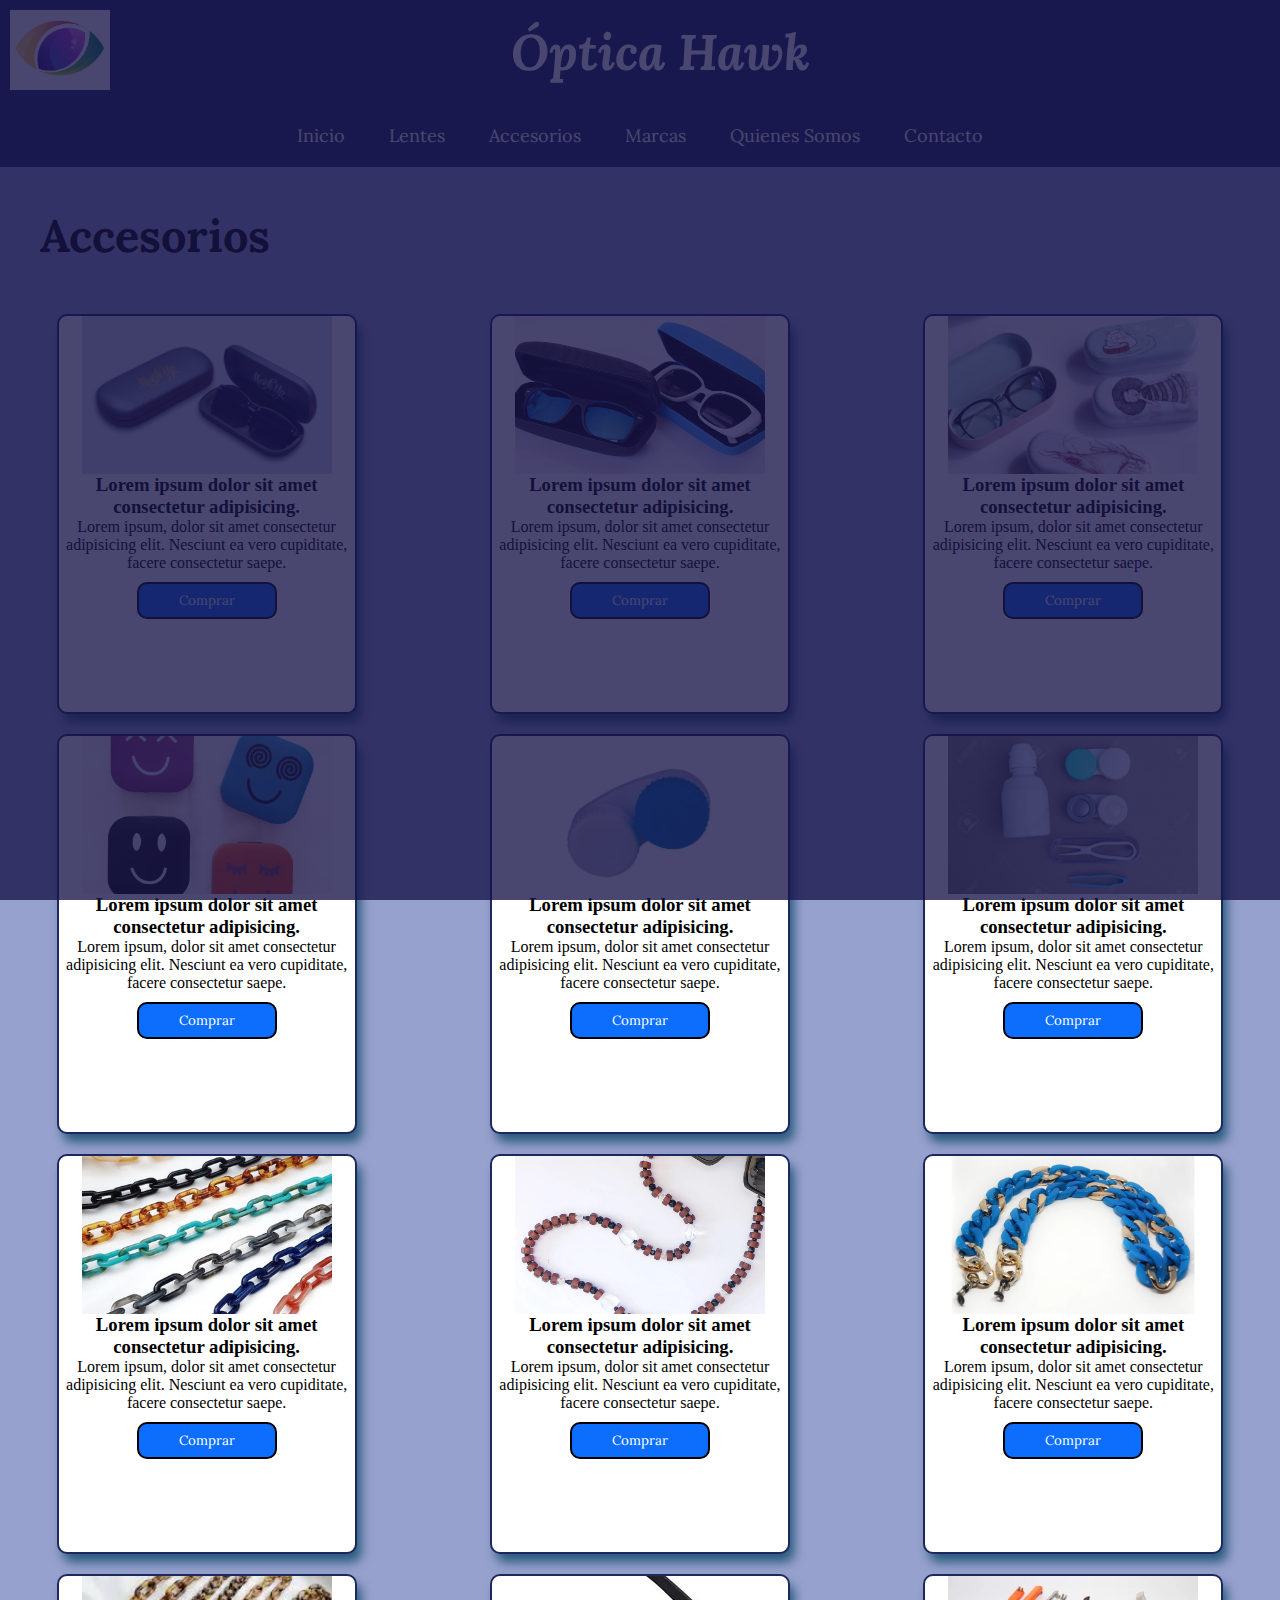
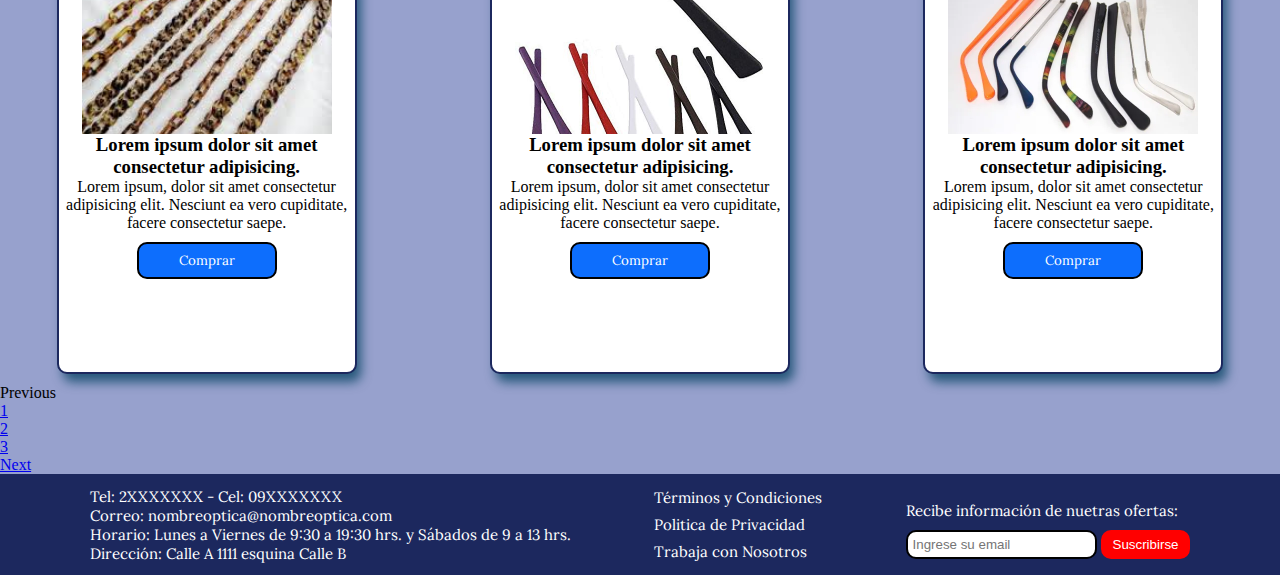
==== pages/accesorios.html @ afb6e053 "actualizo entrega final completando los archivos creados" ====
<!DOCTYPE html>
<html lang="en">
<head>
    <meta charset="UTF-8">
    <meta http-equiv="X-UA-Compatible" content="IE=edge">
    <meta name="viewport" content="width=device-width, initial-scale=1.0">
    <meta name="description" content="Los mejores accesorios para tus lentes los encontras en Óptica Hawk">
    <meta name="keywords" content="OPTICA, LENTES, LENTES DE CONTACTO, LENTES DE SOL, ACCESORIOS PARA LENTES, ESTUCHES, CORREAS, PATILLAS">
    <title>Accesorios - Optica Hawk</title>
    <link rel="shortcut icon" href="../assets/img/optica-logo.jpg">
    <link rel="stylesheet" href="https://cdnjs.cloudflare.com/ajax/libs/font-awesome/6.2.1/css/all.min.css" integrity="sha512-MV7K8+y+gLIBoVD59lQIYicR65iaqukzvf/nwasF0nqhPay5w/9lJmVM2hMDcnK1OnMGCdVK+iQrJ7lzPJQd1w==" crossorigin="anonymous" referrerpolicy="no-referrer" />
    <link rel="preconnect" href="https://fonts.googleapis.com">
    <link rel="preconnect" href="https://fonts.gstatic.com" crossorigin>
    <link href="https://fonts.googleapis.com/css2?family=Lora:ital,wght@0,400;0,500;0,600;0,700;1,400;1,500;1,600;1,700&display=swap" rel="stylesheet">
    <link href="https://cdn.jsdelivr.net/npm/bootstrap@5.3.0-alpha1/dist/css/bootstrap.min.css" rel="stylesheet" integrity="sha384-GLhlTQ8iRABdZLl6O3oVMWSktQOp6b7In1Zl3/Jr59b6EGGoI1aFkw7cmDA6j6gD" crossorigin="anonymous">
    <link rel="stylesheet" href="../assets/css/style.css">
</head>
<body class="accesorios">
    <div class="loading">
        <i class="fa-solid fa-spinner"></i>
    </div>
    <header class="nav">
        <div class="nav1">
            <a href="../index.html" class="nav-logo"><img src="../assets/img/optica-logo.jpg" alt="Logo Óptica Hawk"></a>
            <a href="../index.html"><h1 class="nav-title">Óptica Hawk</h1></a>
            <div class="nav-icons">
                <a href="" class="nav-user"><i class="fa-solid fa-user user"></i></a>
                <a href="" class="nav-cart"><i class="fa-solid fa-cart-shopping cart"></i></a>
            </div>    
        </div>
        <input type="checkbox" id="menu-check">
        <label for="menu-check" id="menu">
            <span id="menu-abrir"><i class="fa-sharp fa-solid fa-bars"></i></span>
            <span id="menu-cerrar"><i class="fa-sharp fa-solid fa-x"></i></span>
        </label>
        <nav class="navegador">
            <ul class="navegador-list">
                <li><a href="../index.html">Inicio</a></li>
                <li><a href="./lentes.html">Lentes</a>
                    <ul>
                        <li><a href="./lentes.html">Lentes de Receta</a></li>
                        <li><a href="./lentes.html">Lentes de Sol</a></li>
                        <li><a href="./lentes.html">Lentes de Contacto</a></li>
                    </ul>
                </li>
                <li><a href="./accesorios.html">Accesorios</a></li>
                <li><a href="./marcas.html">Marcas</a></li>
                <li><a href="./quienes-somos.html">Quienes Somos</a></li>
                <li><a href="./contacto.html">Contacto</a></li>
            </ul>   
        </nav>
    </header>
    <main data-aos="flip-left">   
        <h2 class="page-title">Accesorios</h2>
        <div class="grilla">
            <div class="tarjeta-lentes">
                <img class="tarjeta-lentes-img" src="../assets/img/accesorio1.jpg" alt="Lentes Receta">
                <h3 class="tarjeta-lentes-title">Lorem ipsum dolor sit amet consectetur adipisicing.</h3>
                <p class="tarjeta-lentes-desc">Lorem ipsum, dolor sit amet consectetur adipisicing elit. Nesciunt ea vero cupiditate, facere consectetur saepe.</p>
                <button type="button" class="tarjeta-lentes-btn">Comprar</button>
            </div>
            <div class="tarjeta-lentes">
                <img class="tarjeta-lentes-img" src="../assets/img/accesorio2.jpg" alt="Lentes Receta">
                <h3 class="tarjeta-lentes-title">Lorem ipsum dolor sit amet consectetur adipisicing.</h3>
                <p class="tarjeta-lentes-desc">Lorem ipsum, dolor sit amet consectetur adipisicing elit. Nesciunt ea vero cupiditate, facere consectetur saepe.</p>
                <button type="button" class="tarjeta-lentes-btn">Comprar</button>
            </div>
            <div class="tarjeta-lentes">
                <img class="tarjeta-lentes-img" src="../assets/img/accesorio3.png" alt="Lentes Receta">
                <h3 class="tarjeta-lentes-title">Lorem ipsum dolor sit amet consectetur adipisicing.</h3>
                <p class="tarjeta-lentes-desc">Lorem ipsum, dolor sit amet consectetur adipisicing elit. Nesciunt ea vero cupiditate, facere consectetur saepe.</p>
                <button type="button" class="tarjeta-lentes-btn">Comprar</button>
            </div>
            <div class="tarjeta-lentes">
                <img class="tarjeta-lentes-img" src="../assets/img/accesorio4.jpg" alt="Lentes Receta">
                <h3 class="tarjeta-lentes-title">Lorem ipsum dolor sit amet consectetur adipisicing.</h3>
                <p class="tarjeta-lentes-desc">Lorem ipsum, dolor sit amet consectetur adipisicing elit. Nesciunt ea vero cupiditate, facere consectetur saepe.</p>
                <button type="button" class="tarjeta-lentes-btn">Comprar</button>
            </div>
            <div class="tarjeta-lentes">
                <img class="tarjeta-lentes-img" src="../assets/img/accesorio5.jpg" alt="Lentes Receta">
                <h3 class="tarjeta-lentes-title">Lorem ipsum dolor sit amet consectetur adipisicing.</h3>
                <p class="tarjeta-lentes-desc">Lorem ipsum, dolor sit amet consectetur adipisicing elit. Nesciunt ea vero cupiditate, facere consectetur saepe.</p>
                <button type="button" class="tarjeta-lentes-btn">Comprar</button>
            </div>
            <div class="tarjeta-lentes">
                <img class="tarjeta-lentes-img" src="../assets/img/accesorio6.jpg" alt="Lentes Receta">
                <h3 class="tarjeta-lentes-title">Lorem ipsum dolor sit amet consectetur adipisicing.</h3>
                <p class="tarjeta-lentes-desc">Lorem ipsum, dolor sit amet consectetur adipisicing elit. Nesciunt ea vero cupiditate, facere consectetur saepe.</p>
                <button type="button" class="tarjeta-lentes-btn">Comprar</button>
            </div>
            <div class="tarjeta-lentes">
                <img class="tarjeta-lentes-img" src="../assets/img/accesorio7.jpg" alt="Lentes Receta">
                <h3 class="tarjeta-lentes-title">Lorem ipsum dolor sit amet consectetur adipisicing.</h3>
                <p class="tarjeta-lentes-desc">Lorem ipsum, dolor sit amet consectetur adipisicing elit. Nesciunt ea vero cupiditate, facere consectetur saepe.</p>
                <button type="button" class="tarjeta-lentes-btn">Comprar</button>
            </div>
            <div class="tarjeta-lentes">
                <img class="tarjeta-lentes-img" src="../assets/img/accesorio8.jpg" alt="Lentes Receta">
                <h3 class="tarjeta-lentes-title">Lorem ipsum dolor sit amet consectetur adipisicing.</h3>
                <p class="tarjeta-lentes-desc">Lorem ipsum, dolor sit amet consectetur adipisicing elit. Nesciunt ea vero cupiditate, facere consectetur saepe.</p>
                <button type="button" class="tarjeta-lentes-btn">Comprar</button>
            </div>
            <div class="tarjeta-lentes">
                <img class="tarjeta-lentes-img" src="../assets/img/accesorio9.jpg" alt="Lentes Receta">
                <h3 class="tarjeta-lentes-title">Lorem ipsum dolor sit amet consectetur adipisicing.</h3>
                <p class="tarjeta-lentes-desc">Lorem ipsum, dolor sit amet consectetur adipisicing elit. Nesciunt ea vero cupiditate, facere consectetur saepe.</p>
                <button type="button" class="tarjeta-lentes-btn">Comprar</button>
            </div>
            <div class="tarjeta-lentes">
                <img class="tarjeta-lentes-img" src="../assets/img/accesorio10.jpg" alt="Lentes Receta">
                <h3 class="tarjeta-lentes-title">Lorem ipsum dolor sit amet consectetur adipisicing.</h3>
                <p class="tarjeta-lentes-desc">Lorem ipsum, dolor sit amet consectetur adipisicing elit. Nesciunt ea vero cupiditate, facere consectetur saepe.</p>
                <button type="button" class="tarjeta-lentes-btn">Comprar</button>
            </div>
            <div class="tarjeta-lentes">
                <img class="tarjeta-lentes-img" src="../assets/img/accesorio11.jpg" alt="Lentes Receta">
                <h3 class="tarjeta-lentes-title">Lorem ipsum dolor sit amet consectetur adipisicing.</h3>
                <p class="tarjeta-lentes-desc">Lorem ipsum, dolor sit amet consectetur adipisicing elit. Nesciunt ea vero cupiditate, facere consectetur saepe.</p>
                <button type="button" class="tarjeta-lentes-btn">Comprar</button>
            </div>
            <div class="tarjeta-lentes">
                <img class="tarjeta-lentes-img" src="../assets/img/accesorio12.jpg" alt="Lentes Receta">
                <h3 class="tarjeta-lentes-title">Lorem ipsum dolor sit amet consectetur adipisicing.</h3>
                <p class="tarjeta-lentes-desc">Lorem ipsum, dolor sit amet consectetur adipisicing elit. Nesciunt ea vero cupiditate, facere consectetur saepe.</p>
                <button type="button" class="tarjeta-lentes-btn">Comprar</button>
            </div>
        </div>
        <nav aria-label="...">
            <ul class="pagination justify-content-center mt-2 mb-4">
              <li class="page-item disabled">
                <a class="page-link">Previous</a>
              </li>
              <li class="page-item"><a class="page-link" href="#">1</a></li>
              <li class="page-item active" aria-current="page">
                <a class="page-link" href="#">2</a>
              </li>
              <li class="page-item"><a class="page-link" href="#">3</a></li>
              <li class="page-item">
                <a class="page-link" href="#">Next</a>
              </li>
            </ul>
          </nav>
    </main>
    <footer class="foot">
        <div class="info">
            <p class="info-tel">Tel: 2XXXXXXX - Cel: 09XXXXXXX</p>
            <p class="info-email">Correo: nombreoptica@nombreoptica.com</p>
            <p class="info-horario">Horario: Lunes a Viernes de 9:30 a 19:30 hrs. y Sábados de 9 a 13 hrs.</p>
            <p class="info dir">Dirección: Calle A 1111 esquina Calle B</p>
        </div>    
        <div class="legal">
            <p><a href="">Términos y Condiciones</a></p>
            <p><a href="">Politica de Privacidad</a></p>
            <p><a href="">Trabaja con Nosotros</a></p>
        </div>
        <div class="sub">
            <p class="sub-subtitle">Recibe información de nuetras ofertas:</p>
            <input type="email" name="correo" class="sub-input" placeholder="Ingrese su email">
            <button class="sub-btn">Suscribirse</button>    
        </div>
    </footer>
    <script src="../assets/js/main.js"></script>
    <script src="https://cdn.jsdelivr.net/npm/bootstrap@5.3.0-alpha1/dist/js/bootstrap.bundle.min.js" integrity="sha384-w76AqPfDkMBDXo30jS1Sgez6pr3x5MlQ1ZAGC+nuZB+EYdgRZgiwxhTBTkF7CXvN" crossorigin="anonymous"></script>
</body>
</html>
---- assets/css/style.css ----
* {
  margin: 0;
  padding: 0;
  box-sizing: border-box;
}

.grilla .tarjeta-lentes, .tarjeta-container .tarjeta {
  width: 300px;
  height: 400px;
  background-color: #fff;
  border-radius: 10px;
  overflow: hidden;
  box-shadow: 5px 9px 11px -1px rgba(7, 67, 99, 0.78);
  -webkit-box-shadow: 5px 9px 11px -1px rgba(7, 67, 99, 0.78);
  -moz-box-shadow: 5px 9px 11px -1px rgba(7, 67, 99, 0.78);
  display: flex;
  flex-direction: column;
  align-items: center;
  text-align: center;
  transition: 1.5s;
}

.loading {
  width: 100vw;
  height: 100vh;
  position: fixed;
  background-color: rgba(24, 20, 73, 0.7882352941);
  z-index: 30000;
  display: flex;
  justify-content: center;
  align-items: center;
}
.loading i {
  color: #fff;
  font-size: 64px;
  animation-name: rotar;
  animation-duration: 1s;
  animation-iteration-count: infinite;
}

@keyframes rotar {
  0% {
    transform: rotateZ(0deg);
  }
  100% {
    transform: rotateZ(360deg);
  }
}
.nav {
  display: flex;
  flex-direction: column;
}
.nav a {
  text-decoration: none;
  color: #fff;
}
.nav .nav1 {
  width: 100%;
  display: flex;
  flex-direction: row;
  flex-wrap: wrap;
  justify-content: space-between;
  align-items: center;
  background-color: #1c285e;
}
.nav .nav1 .nav-logo {
  padding: 10px 10px;
  border-radius: 10px;
  overflow: hidden;
}
.nav .nav1 .nav-logo img {
  width: 100px;
  height: 80px;
  object-fit: cover;
}
.nav .nav1 .nav-title {
  font-size: 50px;
  font-family: "Lora", serif;
  font-style: italic;
}
.nav .nav1 .nav-icons {
  margin: 20px;
  font-size: 30px;
}
.nav .nav1 .nav-icons .nav-user, .nav .nav1 .nav-icons .nav-cart {
  margin: 10px;
}
.nav .navegador {
  background-color: #1c285e;
  font-family: "Lora", serif;
  font-style: bold;
  display: flex;
  flex-direction: row;
  justify-content: center;
}
.nav .navegador > ul > li {
  display: inline-block;
}
.nav .navegador > ul > li > ul {
  display: none;
  background-color: #1c285e;
  list-style: none;
}
.nav .navegador > ul > li a {
  display: block;
  padding: 20px 20px;
  text-decoration: none;
  color: #fff;
  font-size: 18px;
}
.nav .navegador > ul > li:hover ul {
  display: block;
  position: absolute;
}
.nav #menu, .nav #menu-check {
  display: none;
}
@media (max-width: 992px) {
  .nav .nav-logo img {
    width: 80px;
    height: 64px;
  }
  .nav .nav-title {
    font-size: 40px;
  }
  .nav .nav-icons {
    font-size: 25px;
  }
  .nav .navegador ul li a {
    font-size: 16px;
  }
}
@media (max-width: 768px) {
  .nav #menu-check:not(:checked) ~ .navegador {
    display: none;
  }
  .nav #menu-check:checked ~ .navegador {
    display: block;
  }
  .nav #menu {
    display: block;
    color: #fff;
    background-color: #1c285e;
    font-size: 25px;
    font-weight: bold;
    padding: 10px;
    z-index: 300;
  }
  .nav #menu-cerrar {
    display: none;
  }
  .nav #menu-check:checked ~ label #menu-abrir {
    display: none;
  }
  .nav #menu-check:checked ~ label #menu-cerrar {
    display: block;
  }
  .nav .navegador {
    top: 136px;
    left: 0;
    height: 100%;
    opacity: 0.85;
    font-size: 25px;
  }
  .nav .navegador ul {
    display: block;
    text-align: left;
  }
  .nav .navegador ul li {
    display: block;
    text-align: left;
  }
}
@media (max-width: 576px) {
  .nav .nav-logo img {
    width: 64px;
    height: 51px;
  }
  .nav .nav-title {
    font-size: 30px;
  }
  .nav .nav-icons {
    font-size: 20px;
  }
  .nav .navegador {
    top: 123px;
  }
  .nav .navegador ul li a {
    font-size: 16px;
  }
}
@media (max-width: 450px) {
  .nav .nav1 {
    justify-content: center;
  }
  .nav .nav1 .nav-icons {
    font-size: 25px;
    display: flex;
    flex-direction: row;
    justify-content: space-evenly;
    width: 100%;
  }
  .nav .navegador {
    top: 212px;
  }
}

.index {
  background-color: rgba(10, 34, 138, 0.425);
}
.index .carousel-item {
  z-index: -1000000;
}
.index .glasses {
  width: 100%;
  height: 150px;
  background-image: url(../img/fondo-lentes-receta.jpg);
  display: flex;
  flex-direction: row;
  justify-content: center;
  align-items: center;
  margin-top: 100px;
}
.index .sunglasses {
  width: 100%;
  height: 150px;
  background-image: url(../img/fondo-lentes-sol.jpg);
  display: flex;
  flex-direction: row;
  justify-content: center;
  align-items: center;
  margin-top: 100px;
  background-repeat: no-repeat;
  background-size: cover;
}
.index .contact-lenses {
  width: 100%;
  height: 150px;
  background-image: url(../img/fondo-lentes-contacto.jpg);
  background-repeat: no-repeat;
  background-size: cover;
  display: flex;
  flex-direction: row;
  justify-content: center;
  align-items: center;
  margin-top: 100px;
}
.index .glasses-title, .index .sunglasses-title, .index .contact-lenses-title {
  font-size: 40px;
  font-family: "Lora", serif;
  font-style: italic;
  font-weight: bold;
}
.index .glasses-title, .index .sunglasses-title, .index .contact-lenses-title {
  color: #39b9ef;
}
@media (min-width: 500px) {
  .index .sunglasses {
    background-position-y: -140px;
  }
  .index .contact-lenses {
    background-position-y: -50px;
  }
}
@media (min-width: 768px) {
  .index .sunglasses {
    background-position-y: -200px;
  }
  .index .contact-lenses {
    background-position-y: -80px;
  }
  .index .slider img {
    height: 400px;
    object-fit: cover;
  }
  .index .glasses-title, .index .sunglasses-title, .index .contact-lenses-title {
    font-size: 60px;
  }
}
@media (min-width: 992px) {
  .index .sunglasses {
    background-position-y: -250px;
  }
  .index .contact-lenses {
    background-position-y: -140px;
  }
  .index .slider img {
    height: 500px;
    object-fit: cover;
  }
}
@media (min-width: 1200px) {
  .index .sunglasses {
    background-position-y: -350px;
  }
  .index .contact-lenses {
    background-position-y: -250px;
  }
  .index .slider img {
    height: 650px;
    object-fit: cover;
  }
}

.tarjeta-container {
  display: flex;
  flex-direction: row;
  flex-wrap: wrap;
  justify-content: space-evenly;
  margin: 50px 0;
}
.tarjeta-container .tarjeta {
  border: 2px solid #000;
  margin: 10px 0;
}
.tarjeta-container .tarjeta:hover {
  transform: scale(1.1);
}
.tarjeta-container .tarjeta .tarjeta-img {
  width: 250px;
  height: 40%;
  overflow: hidden;
  object-fit: cover;
}
.tarjeta-container .tarjeta .tarjeta-btn {
  padding: 7px;
  margin-bottom: 10px;
  border-radius: 10px;
  border: 2px solid #000;
  background-color: #045aa0;
  color: #fff;
  font-style: bold;
  font-family: "Lora", serif;
}
.tarjeta-container .tarjeta .tarjeta-btn:hover {
  background-color: #1c285e;
  border: 2px solid #1c285e;
}
@media (max-width: 1300px) {
  .tarjeta-container .tarjeta {
    margin: 20px 80px;
  }
}
@media (max-width: 500px) {
  .tarjeta-container .tarjeta {
    margin: 20px 10px;
  }
}

.grilla {
  display: flex;
  flex-direction: row;
  flex-wrap: wrap;
  column-gap: 20px;
  justify-content: space-around;
}
.grilla .tarjeta-lentes {
  margin: 10px;
  border: 2px solid #1c285e;
}
.grilla .tarjeta-lentes:hover {
  transform: scale(1.02);
}
.grilla .tarjeta-lentes .tarjeta-lentes-img {
  width: 250px;
  height: 40%;
  overflow: hidden;
  object-fit: cover;
}
.grilla .tarjeta-lentes .tarjeta-lentes-title {
  margin: 0;
}
.grilla .tarjeta-lentes .tarjeta-lentes-desc {
  margin: 0;
}
.grilla .tarjeta-lentes .tarjeta-lentes-btn {
  margin: 3px;
  padding: 8px 40px;
  margin-top: 10px;
  margin-bottom: 10px;
  border-radius: 10px;
  border: 2px solid #000;
  background-color: #0D6EFD;
  color: #fff;
  font-style: bold;
  font-family: "Lora", serif;
}
.grilla .tarjeta-lentes .tarjeta-lentes-btn:hover {
  background-color: #045aa0;
  border: 2px solid #045aa0;
}

.page-title {
  font-size: 45px;
  font-family: "Lora", serif;
  margin: 40px;
}

.lentes, .accesorios {
  background-color: rgba(10, 34, 138, 0.425);
}

.marcas {
  background-color: rgba(10, 34, 138, 0.425);
}
.marcas .main-marcas {
  display: grid;
  grid-template-columns: 1fr 1fr;
  grid-template-rows: 90px 650px 650px;
  gap: 20px;
  grid-template-areas: "title title" "marca1  marca2" "marca3  marca4";
}
.marcas .title-marcas {
  grid-area: title;
  font-size: 45px;
  font-family: "Lora", serif;
  padding: 10px;
  margin: 10px;
  justify-self: start;
}
.marcas .marca1-img, .marcas .marca2-img, .marcas .marca3-img, .marcas .marca4-img {
  width: 200px;
  height: 140px;
  object-fit: cover;
}
.marcas .marca1, .marcas .marca2, .marcas .marca3, .marcas .marca4 {
  display: flex;
  flex-direction: column;
  align-items: center;
  justify-content: space-around;
}
.marcas .marca1 {
  grid-area: marca1;
}
.marcas .marca2 {
  grid-area: marca2;
}
.marcas .marca3 {
  grid-area: marca3;
}
.marcas .marca4 {
  grid-area: marca4;
}
@media (max-width: 1200px) {
  .marcas .main-marcas {
    grid-template-columns: 1fr;
    grid-template-rows: 90px 650px 650px 650px 650px;
    grid-template-areas: "title" "marca1" "marca2" "marca3" "marca4";
  }
}
@media (max-width: 768px) {
  .marcas .main-marcas {
    grid-template-columns: 1fr;
    grid-template-rows: 70px 400px 400px 400px 400px;
    grid-template-areas: "title" "marca1" "marca2" "marca3" "marca4";
  }
  .marcas .title-marcas {
    font-size: 30px;
  }
  .marcas .video iframe {
    width: 100%;
    height: 100%;
  }
}

.quienes-somos {
  background-color: rgba(10, 34, 138, 0.425);
}
.quienes-somos .container-img, .quienes-somos .container-img1 {
  width: 450px;
  height: 300px;
}
.quienes-somos .main-quienes-somos {
  margin-top: 20px;
  margin-bottom: 20px;
  display: grid;
  grid-template-columns: 1fr 1fr;
  grid-template-rows: 80px 1fr 1fr;
  gap: 20px;
  grid-template-areas: "title title" "img1  text1" "text2 img2";
}
.quienes-somos .main-quienes-somos .page-title-quienes-somos {
  grid-area: title;
  align-self: start;
  justify-self: start;
  margin-left: 20px;
  font-size: 45px;
  font-family: "Lora", serif;
}
.quienes-somos .main-quienes-somos .container-img, .quienes-somos .main-quienes-somos .container-img1 {
  align-self: center;
  justify-self: center;
}
.quienes-somos .main-quienes-somos .container-img {
  grid-area: img1;
}
.quienes-somos .main-quienes-somos .container-img1 {
  grid-area: img2;
}
.quienes-somos .main-quienes-somos .container-desc, .quienes-somos .main-quienes-somos .container-desc1 {
  align-self: center;
  justify-content: center;
  padding: 40px;
  font-size: 18px;
}
.quienes-somos .main-quienes-somos .container-desc {
  grid-area: text1;
}
.quienes-somos .main-quienes-somos .container-desc1 {
  grid-area: text2;
}
@media (max-width: 992px) {
  .quienes-somos .main-quienes-somos {
    display: grid;
    grid-template-columns: 1fr;
    grid-template-rows: 70px 1fr 1fr 1fr 1fr;
    gap: 10px;
    grid-template-areas: "title" "img1" "text1" "img2" "text2";
  }
  .quienes-somos .main-quienes-somos .page-title-quienes-somos {
    font-size: 40px;
    font-family: "Lora", serif;
  }
  .quienes-somos .main-quienes-somos .container-desc1, .quienes-somos .main-quienes-somos .container-desc {
    padding: 20px;
  }
}
@media (max-width: 992px) {
  .quienes-somos .container-img, .quienes-somos .container-img1 {
    width: 350px;
    height: 200px;
  }
  .quienes-somos .container-desc1, .quienes-somos .container-desc {
    padding: 10px;
  }
}

.contact {
  background-color: rgba(10, 34, 138, 0.425);
}
.contact .title-contacto {
  font-size: 45px;
  margin: 20px;
  font-family: "Lora", serif;
}
.contact .main-contacto {
  display: flex;
  flex-direction: row;
  flex-wrap: wrap;
  justify-content: space-around;
  align-items: center;
  margin-bottom: 20px;
}
.contact .main-contacto .formulario {
  width: 500px;
  height: auto;
  margin: 10px;
  padding: 10px;
}
.contact .main-contacto .formulario .form-contacto {
  width: 100%;
  display: flex;
  flex-direction: column;
  align-items: center;
  gap: 10px;
}
.contact .main-contacto .formulario .form-contacto .label {
  width: 100%;
  font-family: serif;
  font-size: 17px;
  font-weight: 400;
}
.contact .main-contacto .formulario .form-contacto .label .control-form1 {
  width: 100%;
  height: 30px;
  border: 2px solid #000;
  border-radius: 5px;
  margin: 10px 0px;
}
.contact .main-contacto .formulario .form-contacto .label .control-form2 {
  width: 100%;
  height: 100px;
  border: 2px solid #000;
  border-radius: 5px;
  margin: 10px 0px;
}
.contact .main-contacto .formulario .form-contacto .control-btn {
  width: 50%;
  height: 30px;
  border-radius: 5px;
  margin: 10px 0px;
  background-color: #045aa0;
  border: 2px solid #000;
  font-family: serif;
  font-size: 17px;
  color: #fff;
}
.contact .main-contacto .formulario .form-contacto .control-btn:hover {
  background-color: #1c285e;
}
.contact .main-contacto .info {
  width: 500px;
  height: auto;
  margin: 20px;
  padding: 20px;
  overflow: hidden;
}
.contact .main-contacto .info p {
  margin: 10px;
}
.contact .main-contacto .info .location-map {
  margin: 10px;
}
@media (max-width: 1200px) {
  .contact .main-contacto {
    justify-content: center;
  }
  .contact .main-contacto .formulario {
    width: 100%;
  }
  .contact .main-contacto .formulario .form-contacto .label {
    width: 60%;
  }
  .contact .main-contacto .info {
    width: 100%;
    display: flex;
    flex-direction: column;
    align-items: center;
  }
  .contact .main-contacto .info p {
    text-align: center;
  }
}
@media (max-width: 768px) {
  .contact .label {
    width: 100%;
  }
}

.foot {
  display: flex;
  flex-direction: row;
  flex-wrap: wrap;
  justify-content: space-evenly;
  align-items: center;
  padding: 10px;
  background-color: #1c285e;
  color: #fff;
  font-family: "Lora", serif;
  font-size: 15px;
}
.foot .legal a {
  text-decoration: none;
  color: #fff;
}
.foot .legal p {
  padding: 4px;
}
.foot .sub p {
  padding: 10px 0px;
}
.foot .sub .sub-input {
  padding: 5px;
  border-radius: 10px;
  border: 2px solid #000;
}
.foot .sub .sub-btn {
  color: #ffffff;
  background-color: #ff0000;
  padding: 5px 10px;
  border-radius: 10px;
  border: 2px solid #ff0000;
}
.foot .sub .sub-btn:hover {
  background-color: #920000;
  border: 2px solid #920000;
}
@media (max-width: 1200px) {
  .foot .foot {
    font-size: 13px;
  }
}
@media (max-width: 992px) {
  .foot .sub {
    width: 100%;
    display: flex;
    flex-direction: column;
    align-items: center;
  }
  .foot .sub p {
    padding: 5px;
    margin: 3px;
  }
}
@media (max-width: 768px) {
  .foot .foot {
    flex-direction: column;
    justify-content: center;
    text-align: center;
    gap: 20px;
    font-size: 15px;
  }
}
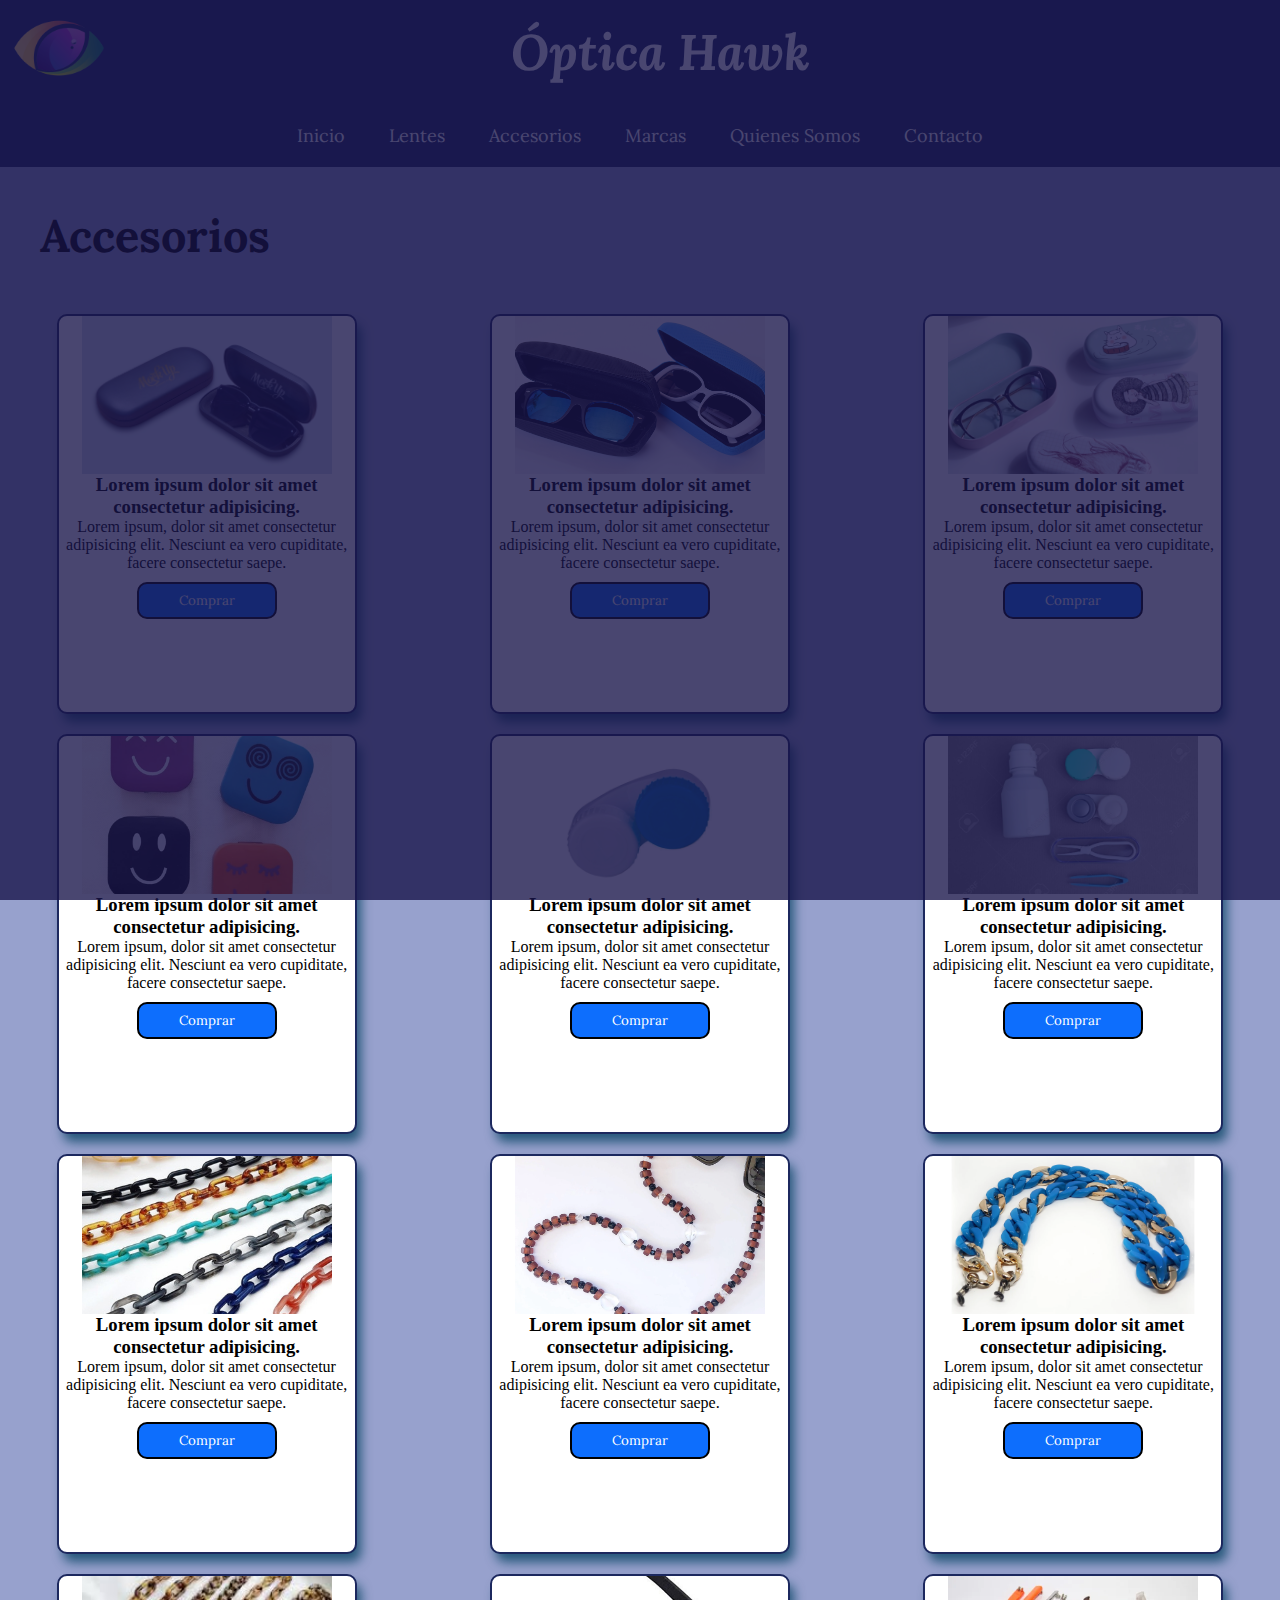
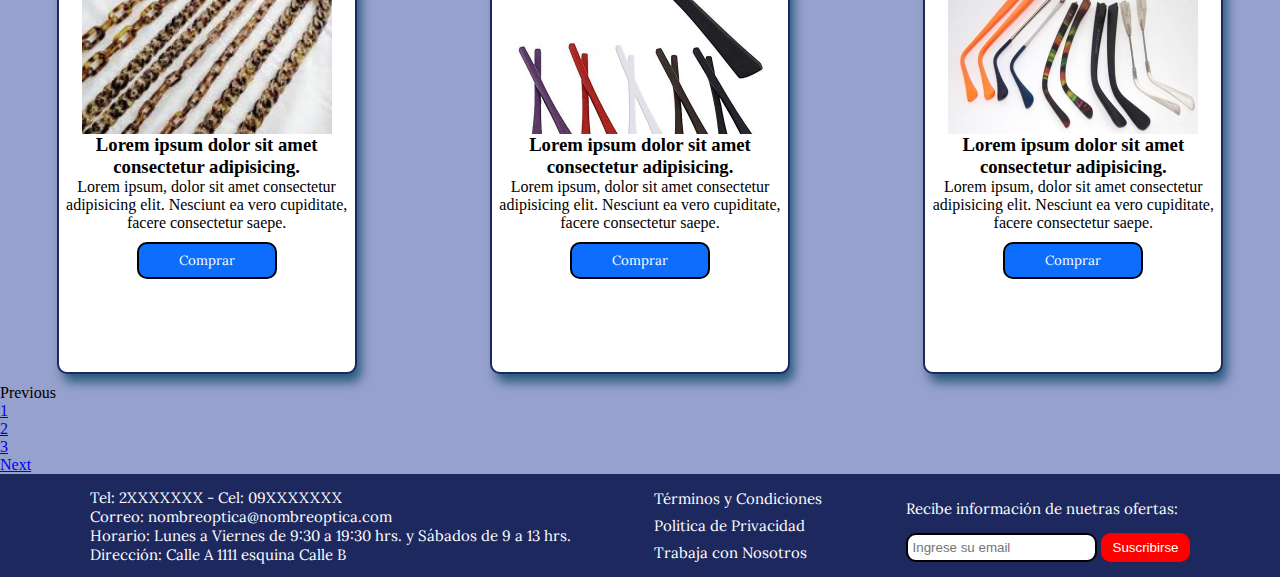
==== commit 35034c25: "arreglo estetica del footer y redes, arreglo logo de todas las paginas" ====
--- a/pages/accesorios.html
+++ b/pages/accesorios.html
@@ -7,7 +7,7 @@
     <meta name="description" content="Los mejores accesorios para tus lentes los encontras en Óptica Hawk">
     <meta name="keywords" content="OPTICA, LENTES, LENTES DE CONTACTO, LENTES DE SOL, ACCESORIOS PARA LENTES, ESTUCHES, CORREAS, PATILLAS">
     <title>Accesorios - Optica Hawk</title>
-    <link rel="shortcut icon" href="../assets/img/optica-logo.jpg">
+    <link rel="shortcut icon" href="../assets/img/optica-logo.png">
     <link rel="stylesheet" href="https://cdnjs.cloudflare.com/ajax/libs/font-awesome/6.2.1/css/all.min.css" integrity="sha512-MV7K8+y+gLIBoVD59lQIYicR65iaqukzvf/nwasF0nqhPay5w/9lJmVM2hMDcnK1OnMGCdVK+iQrJ7lzPJQd1w==" crossorigin="anonymous" referrerpolicy="no-referrer" />
     <link rel="preconnect" href="https://fonts.googleapis.com">
     <link rel="preconnect" href="https://fonts.gstatic.com" crossorigin>
@@ -21,7 +21,7 @@
     </div>
     <header class="nav">
         <div class="nav1">
-            <a href="../index.html" class="nav-logo"><img src="../assets/img/optica-logo.jpg" alt="Logo Óptica Hawk"></a>
+            <a href="../index.html" class="nav-logo"><img src="../assets/img/optica-logo.png" alt="Logo Óptica Hawk"></a>
             <a href="../index.html"><h1 class="nav-title">Óptica Hawk</h1></a>
             <div class="nav-icons">
                 <a href="" class="nav-user"><i class="fa-solid fa-user user"></i></a>
@@ -157,7 +157,12 @@
         <div class="sub">
             <p class="sub-subtitle">Recibe información de nuetras ofertas:</p>
             <input type="email" name="correo" class="sub-input" placeholder="Ingrese su email">
-            <button class="sub-btn">Suscribirse</button>    
+            <button class="sub-btn">Suscribirse</button> 
+            <div class="redes">
+                <a href=""><i class="fa-brands fa-instagram"></i></a>
+                <a href=""><i class="fa-brands fa-facebook"></i></a>
+                <a href=""><i class="fa-brands fa-whatsapp"></i></a>
+            </div>   
         </div>
     </footer>
     <script src="../assets/js/main.js"></script>
--- a/assets/css/style.css
+++ b/assets/css/style.css
@@ -250,9 +250,10 @@
   font-family: "Lora", serif;
   font-style: italic;
   font-weight: bold;
-}
-.index .glasses-title, .index .sunglasses-title, .index .contact-lenses-title {
   color: #39b9ef;
+  background-color: rgba(28, 40, 94, 0.6352941176);
+  border-radius: 20px;
+  padding: 5px;
 }
 @media (min-width: 500px) {
   .index .sunglasses {
@@ -675,6 +676,19 @@
   background-color: #920000;
   border: 2px solid #920000;
 }
+.foot .sub .sub-subtitle {
+  margin: 5px 0;
+}
+.foot .sub .redes {
+  display: flex;
+  flex-direction: row;
+  justify-content: space-evenly;
+  margin: 5px 0 0 0;
+}
+.foot .sub .redes a {
+  color: #fff;
+  font-size: 25px;
+}
 @media (max-width: 1200px) {
   .foot .foot {
     font-size: 13px;
@@ -690,6 +704,9 @@
   .foot .sub p {
     padding: 5px;
     margin: 3px;
+  }
+  .foot .sub .redes a {
+    padding: 8px;
   }
 }
 @media (max-width: 768px) {
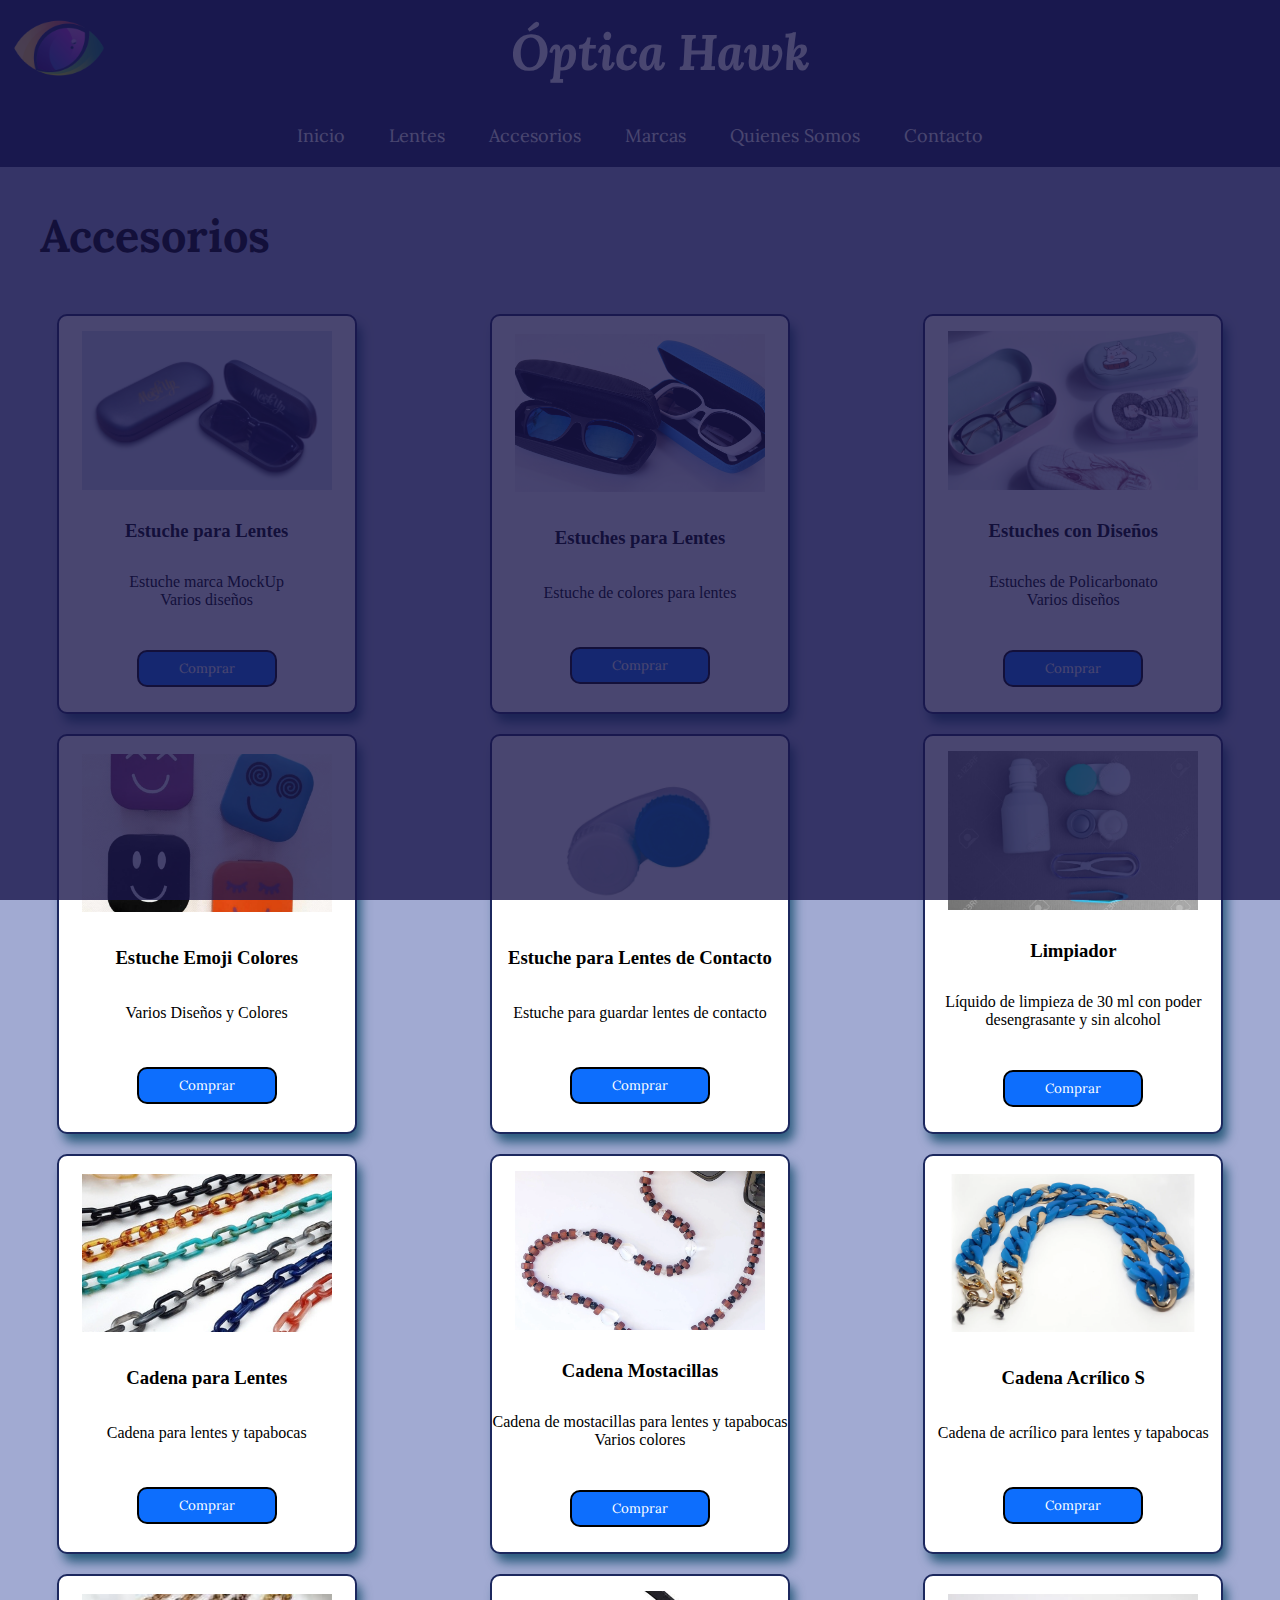
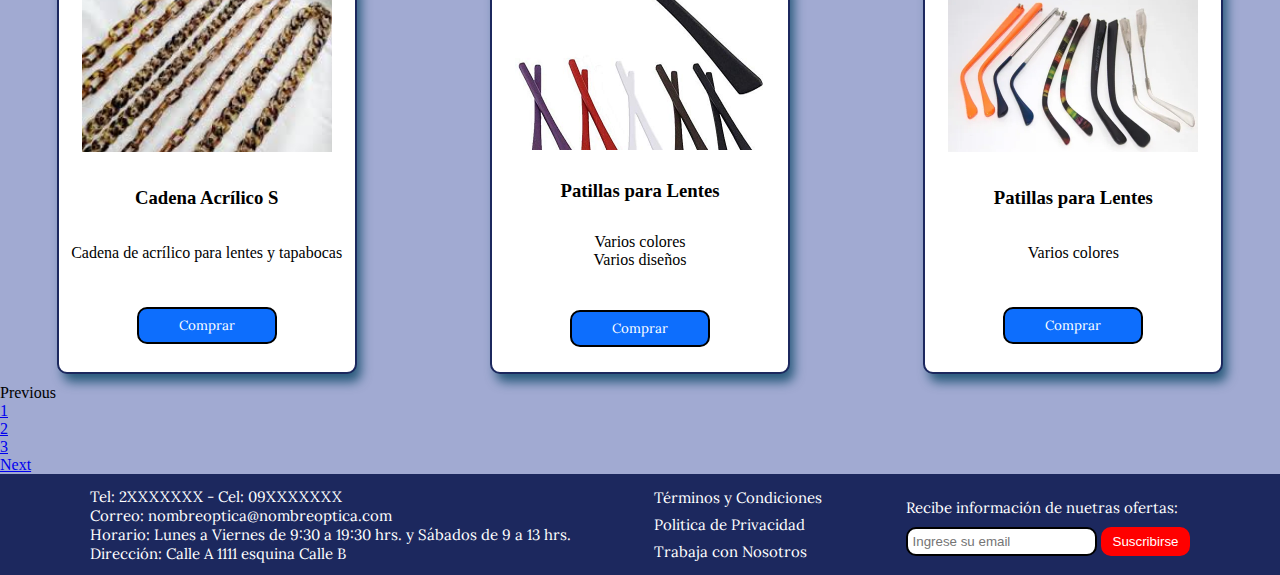
==== commit fc7c6a85: "agrego texto a accesorios" ====
--- a/pages/accesorios.html
+++ b/pages/accesorios.html
@@ -55,74 +55,86 @@
         <div class="grilla">
             <div class="tarjeta-lentes">
                 <img class="tarjeta-lentes-img" src="../assets/img/accesorio1.jpg" alt="Lentes Receta">
-                <h3 class="tarjeta-lentes-title">Lorem ipsum dolor sit amet consectetur adipisicing.</h3>
-                <p class="tarjeta-lentes-desc">Lorem ipsum, dolor sit amet consectetur adipisicing elit. Nesciunt ea vero cupiditate, facere consectetur saepe.</p>
+                <h3 class="tarjeta-lentes-title">Estuche para Lentes</h3>
+                <p class="tarjeta-lentes-desc">
+                    Estuche marca MockUp <br>
+                    Varios diseños    
+                </p>
                 <button type="button" class="tarjeta-lentes-btn">Comprar</button>
             </div>
             <div class="tarjeta-lentes">
                 <img class="tarjeta-lentes-img" src="../assets/img/accesorio2.jpg" alt="Lentes Receta">
-                <h3 class="tarjeta-lentes-title">Lorem ipsum dolor sit amet consectetur adipisicing.</h3>
-                <p class="tarjeta-lentes-desc">Lorem ipsum, dolor sit amet consectetur adipisicing elit. Nesciunt ea vero cupiditate, facere consectetur saepe.</p>
+                <h3 class="tarjeta-lentes-title">Estuches para Lentes</h3>
+                <p class="tarjeta-lentes-desc">Estuche de colores para lentes</p>
                 <button type="button" class="tarjeta-lentes-btn">Comprar</button>
             </div>
             <div class="tarjeta-lentes">
                 <img class="tarjeta-lentes-img" src="../assets/img/accesorio3.png" alt="Lentes Receta">
-                <h3 class="tarjeta-lentes-title">Lorem ipsum dolor sit amet consectetur adipisicing.</h3>
-                <p class="tarjeta-lentes-desc">Lorem ipsum, dolor sit amet consectetur adipisicing elit. Nesciunt ea vero cupiditate, facere consectetur saepe.</p>
+                <h3 class="tarjeta-lentes-title">Estuches con Diseños</h3>
+                <p class="tarjeta-lentes-desc">
+                    Estuches de Policarbonato <br>
+                    Varios diseños
+                </p>
                 <button type="button" class="tarjeta-lentes-btn">Comprar</button>
             </div>
             <div class="tarjeta-lentes">
                 <img class="tarjeta-lentes-img" src="../assets/img/accesorio4.jpg" alt="Lentes Receta">
-                <h3 class="tarjeta-lentes-title">Lorem ipsum dolor sit amet consectetur adipisicing.</h3>
-                <p class="tarjeta-lentes-desc">Lorem ipsum, dolor sit amet consectetur adipisicing elit. Nesciunt ea vero cupiditate, facere consectetur saepe.</p>
+                <h3 class="tarjeta-lentes-title">Estuche Emoji Colores</h3>
+                <p class="tarjeta-lentes-desc">Varios Diseños y Colores</p>
                 <button type="button" class="tarjeta-lentes-btn">Comprar</button>
             </div>
             <div class="tarjeta-lentes">
                 <img class="tarjeta-lentes-img" src="../assets/img/accesorio5.jpg" alt="Lentes Receta">
-                <h3 class="tarjeta-lentes-title">Lorem ipsum dolor sit amet consectetur adipisicing.</h3>
-                <p class="tarjeta-lentes-desc">Lorem ipsum, dolor sit amet consectetur adipisicing elit. Nesciunt ea vero cupiditate, facere consectetur saepe.</p>
+                <h3 class="tarjeta-lentes-title">Estuche para Lentes de Contacto</h3>
+                <p class="tarjeta-lentes-desc">Estuche para guardar lentes de contacto</p>
                 <button type="button" class="tarjeta-lentes-btn">Comprar</button>
             </div>
             <div class="tarjeta-lentes">
                 <img class="tarjeta-lentes-img" src="../assets/img/accesorio6.jpg" alt="Lentes Receta">
-                <h3 class="tarjeta-lentes-title">Lorem ipsum dolor sit amet consectetur adipisicing.</h3>
-                <p class="tarjeta-lentes-desc">Lorem ipsum, dolor sit amet consectetur adipisicing elit. Nesciunt ea vero cupiditate, facere consectetur saepe.</p>
+                <h3 class="tarjeta-lentes-title">Limpiador</h3>
+                <p class="tarjeta-lentes-desc">Líquido de limpieza de 30 ml con poder desengrasante y sin alcohol</p>
                 <button type="button" class="tarjeta-lentes-btn">Comprar</button>
             </div>
             <div class="tarjeta-lentes">
                 <img class="tarjeta-lentes-img" src="../assets/img/accesorio7.jpg" alt="Lentes Receta">
-                <h3 class="tarjeta-lentes-title">Lorem ipsum dolor sit amet consectetur adipisicing.</h3>
-                <p class="tarjeta-lentes-desc">Lorem ipsum, dolor sit amet consectetur adipisicing elit. Nesciunt ea vero cupiditate, facere consectetur saepe.</p>
+                <h3 class="tarjeta-lentes-title">Cadena para Lentes</h3>
+                <p class="tarjeta-lentes-desc">Cadena para lentes y tapabocas</p>
                 <button type="button" class="tarjeta-lentes-btn">Comprar</button>
             </div>
             <div class="tarjeta-lentes">
                 <img class="tarjeta-lentes-img" src="../assets/img/accesorio8.jpg" alt="Lentes Receta">
-                <h3 class="tarjeta-lentes-title">Lorem ipsum dolor sit amet consectetur adipisicing.</h3>
-                <p class="tarjeta-lentes-desc">Lorem ipsum, dolor sit amet consectetur adipisicing elit. Nesciunt ea vero cupiditate, facere consectetur saepe.</p>
+                <h3 class="tarjeta-lentes-title">Cadena Mostacillas</h3>
+                <p class="tarjeta-lentes-desc">
+                    Cadena de mostacillas para lentes y tapabocas <br>
+                    Varios colores
+                </p>
                 <button type="button" class="tarjeta-lentes-btn">Comprar</button>
             </div>
             <div class="tarjeta-lentes">
                 <img class="tarjeta-lentes-img" src="../assets/img/accesorio9.jpg" alt="Lentes Receta">
-                <h3 class="tarjeta-lentes-title">Lorem ipsum dolor sit amet consectetur adipisicing.</h3>
-                <p class="tarjeta-lentes-desc">Lorem ipsum, dolor sit amet consectetur adipisicing elit. Nesciunt ea vero cupiditate, facere consectetur saepe.</p>
+                <h3 class="tarjeta-lentes-title">Cadena Acrílico S </h3>
+                <p class="tarjeta-lentes-desc">Cadena de acrílico para lentes y tapabocas</p>
                 <button type="button" class="tarjeta-lentes-btn">Comprar</button>
             </div>
             <div class="tarjeta-lentes">
                 <img class="tarjeta-lentes-img" src="../assets/img/accesorio10.jpg" alt="Lentes Receta">
-                <h3 class="tarjeta-lentes-title">Lorem ipsum dolor sit amet consectetur adipisicing.</h3>
-                <p class="tarjeta-lentes-desc">Lorem ipsum, dolor sit amet consectetur adipisicing elit. Nesciunt ea vero cupiditate, facere consectetur saepe.</p>
+                <h3 class="tarjeta-lentes-title">Cadena Acrílico S</h3>
+                <p class="tarjeta-lentes-desc">Cadena de acrílico para lentes y tapabocas</p>
                 <button type="button" class="tarjeta-lentes-btn">Comprar</button>
             </div>
             <div class="tarjeta-lentes">
                 <img class="tarjeta-lentes-img" src="../assets/img/accesorio11.jpg" alt="Lentes Receta">
-                <h3 class="tarjeta-lentes-title">Lorem ipsum dolor sit amet consectetur adipisicing.</h3>
-                <p class="tarjeta-lentes-desc">Lorem ipsum, dolor sit amet consectetur adipisicing elit. Nesciunt ea vero cupiditate, facere consectetur saepe.</p>
+                <h3 class="tarjeta-lentes-title">Patillas para Lentes</h3>
+                <p class="tarjeta-lentes-desc">
+                    Varios colores <br>
+                    Varios diseños
+                </p>
                 <button type="button" class="tarjeta-lentes-btn">Comprar</button>
             </div>
             <div class="tarjeta-lentes">
                 <img class="tarjeta-lentes-img" src="../assets/img/accesorio12.jpg" alt="Lentes Receta">
-                <h3 class="tarjeta-lentes-title">Lorem ipsum dolor sit amet consectetur adipisicing.</h3>
-                <p class="tarjeta-lentes-desc">Lorem ipsum, dolor sit amet consectetur adipisicing elit. Nesciunt ea vero cupiditate, facere consectetur saepe.</p>
+                <h3 class="tarjeta-lentes-title">Patillas para Lentes</h3>
+                <p class="tarjeta-lentes-desc">Varios colores</p>
                 <button type="button" class="tarjeta-lentes-btn">Comprar</button>
             </div>
         </div>
--- a/assets/css/style.css
+++ b/assets/css/style.css
@@ -15,6 +15,7 @@
   -moz-box-shadow: 5px 9px 11px -1px rgba(7, 67, 99, 0.78);
   display: flex;
   flex-direction: column;
+  justify-content: space-around;
   align-items: center;
   text-align: center;
   transition: 1.5s;
@@ -206,7 +207,7 @@
 }
 
 .index {
-  background-color: rgba(10, 34, 138, 0.425);
+  background-color: rgba(10, 33, 138, 0.384);
 }
 .index .carousel-item {
   z-index: -1000000;
@@ -340,6 +341,9 @@
 @media (max-width: 1300px) {
   .tarjeta-container .tarjeta {
     margin: 20px 80px;
+  }
+  .tarjeta-container .tarjeta .tarjeta-title {
+    margin: 0 5px;
   }
 }
 @media (max-width: 500px) {
@@ -398,11 +402,11 @@
 }
 
 .lentes, .accesorios {
-  background-color: rgba(10, 34, 138, 0.425);
+  background-color: rgba(10, 33, 138, 0.384);
 }
 
 .marcas {
-  background-color: rgba(10, 34, 138, 0.425);
+  background-color: rgba(10, 33, 138, 0.384);
 }
 .marcas .main-marcas {
   display: grid;
@@ -465,7 +469,7 @@
 }
 
 .quienes-somos {
-  background-color: rgba(10, 34, 138, 0.425);
+  background-color: rgba(10, 33, 138, 0.384);
 }
 .quienes-somos .container-img, .quienes-somos .container-img1 {
   width: 450px;
@@ -537,7 +541,7 @@
 }
 
 .contact {
-  background-color: rgba(10, 34, 138, 0.425);
+  background-color: rgba(10, 33, 138, 0.384);
 }
 .contact .title-contacto {
   font-size: 45px;
@@ -658,7 +662,7 @@
   padding: 4px;
 }
 .foot .sub p {
-  padding: 10px 0px;
+  padding: 5px 0px;
 }
 .foot .sub .sub-input {
   padding: 5px;
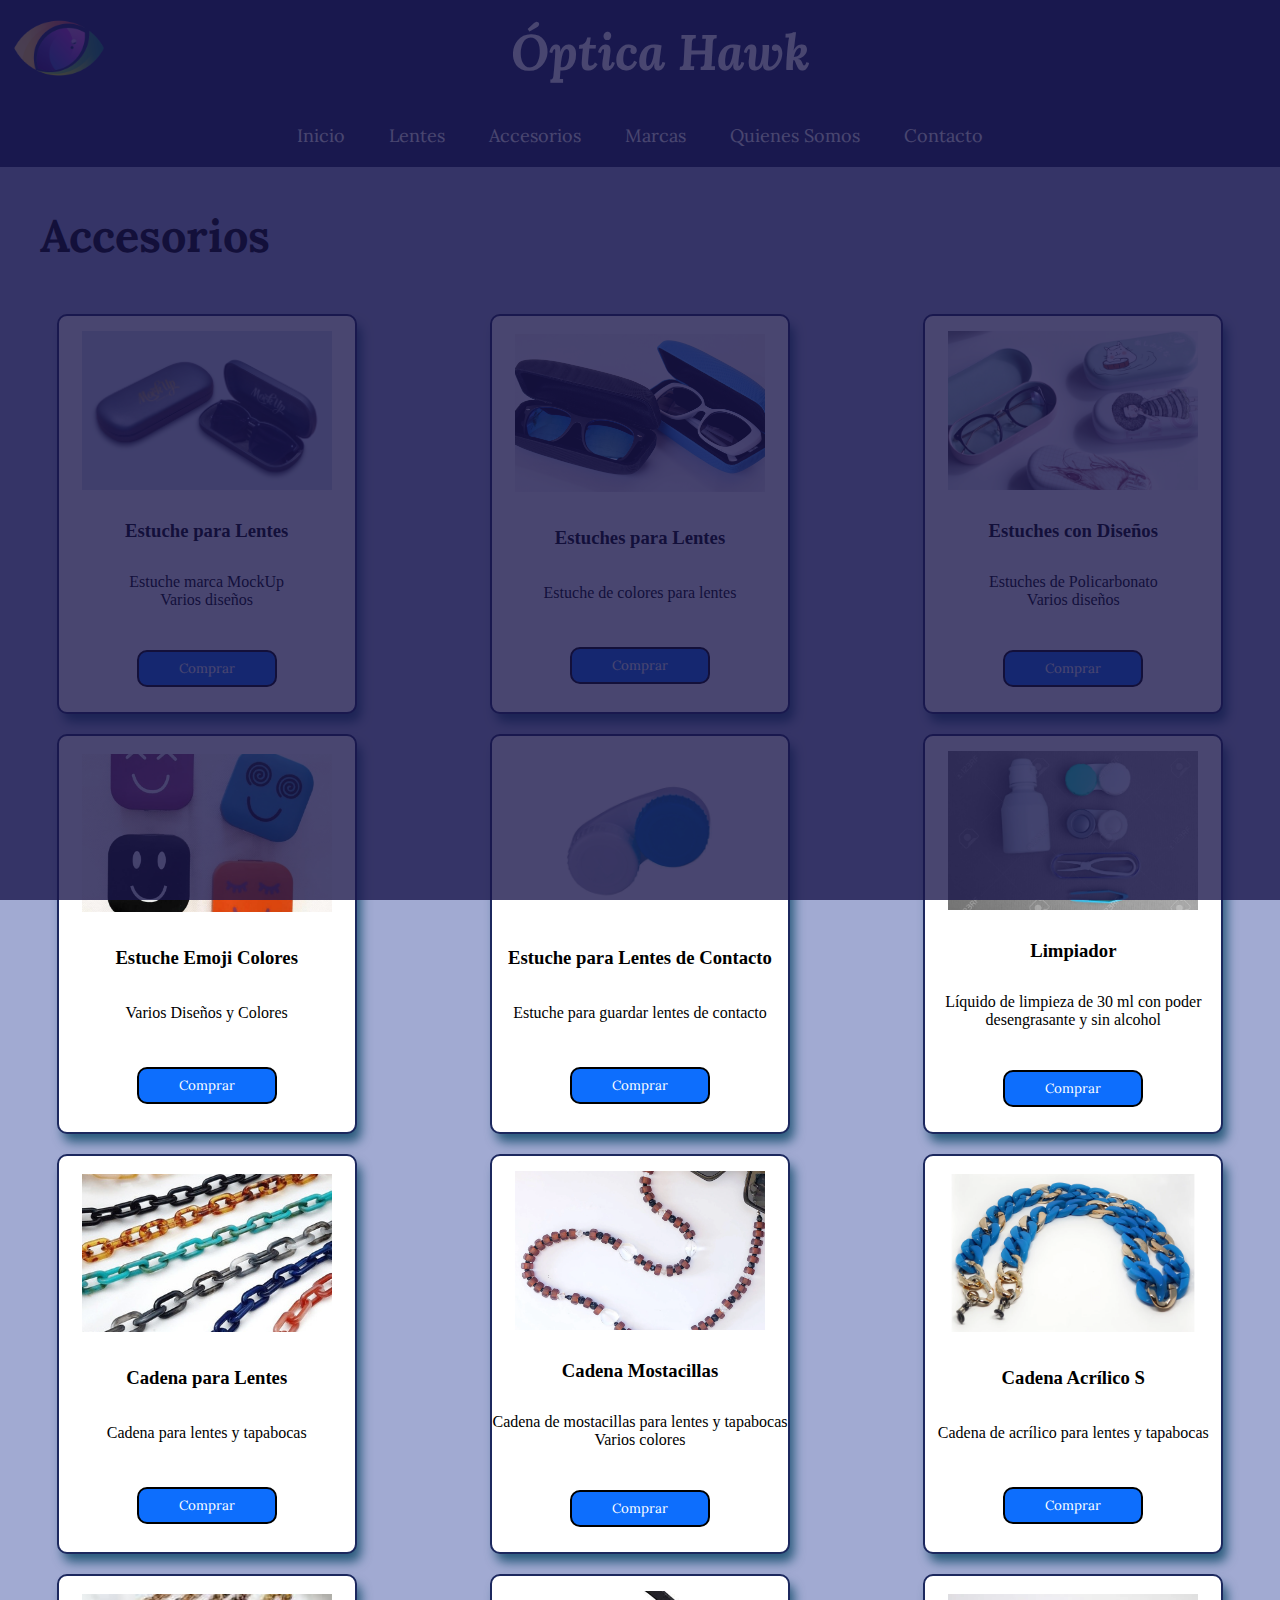
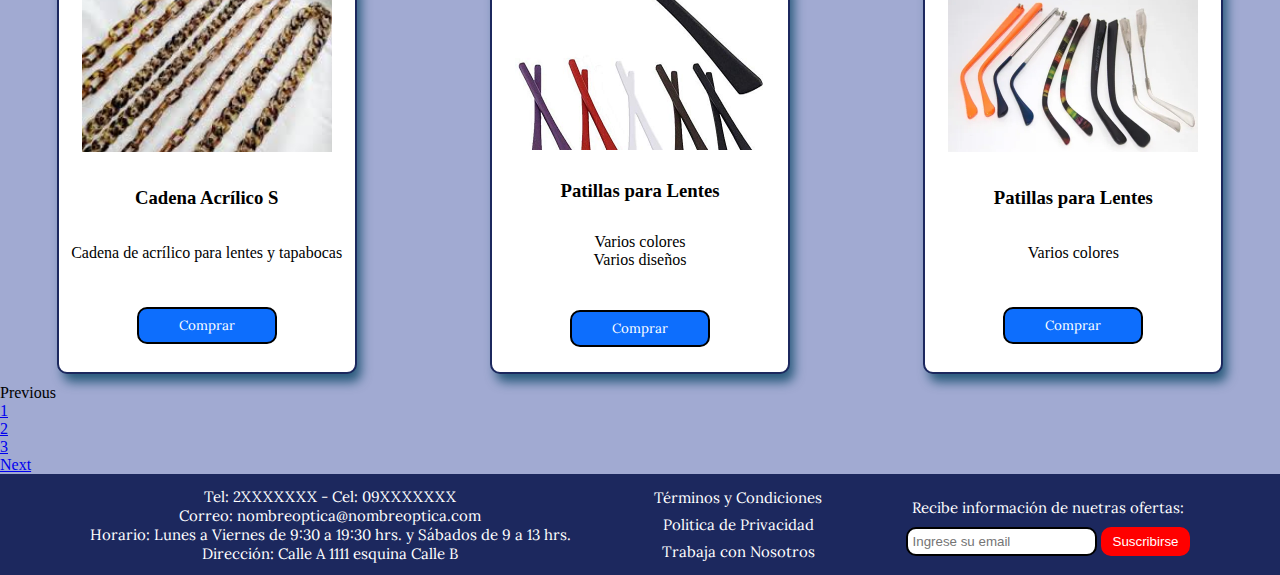
==== commit b29c12bc: "ajusto detalles de seo en los meta y title" ====
--- a/pages/accesorios.html
+++ b/pages/accesorios.html
@@ -6,7 +6,7 @@
     <meta name="viewport" content="width=device-width, initial-scale=1.0">
     <meta name="description" content="Los mejores accesorios para tus lentes los encontras en Óptica Hawk">
     <meta name="keywords" content="OPTICA, LENTES, LENTES DE CONTACTO, LENTES DE SOL, ACCESORIOS PARA LENTES, ESTUCHES, CORREAS, PATILLAS">
-    <title>Accesorios - Optica Hawk</title>
+    <title>Los Mejores Accesorios - Optica Hawk</title>
     <link rel="shortcut icon" href="../assets/img/optica-logo.png">
     <link rel="stylesheet" href="https://cdnjs.cloudflare.com/ajax/libs/font-awesome/6.2.1/css/all.min.css" integrity="sha512-MV7K8+y+gLIBoVD59lQIYicR65iaqukzvf/nwasF0nqhPay5w/9lJmVM2hMDcnK1OnMGCdVK+iQrJ7lzPJQd1w==" crossorigin="anonymous" referrerpolicy="no-referrer" />
     <link rel="preconnect" href="https://fonts.googleapis.com">
--- a/assets/css/style.css
+++ b/assets/css/style.css
@@ -506,7 +506,8 @@
   align-self: center;
   justify-content: center;
   padding: 40px;
-  font-size: 18px;
+  font-size: 25px;
+  text-align: center;
 }
 .quienes-somos .main-quienes-somos .container-desc {
   grid-area: text1;
@@ -528,6 +529,8 @@
   }
   .quienes-somos .main-quienes-somos .container-desc1, .quienes-somos .main-quienes-somos .container-desc {
     padding: 20px;
+    font-size: 20px;
+    text-align: center;
   }
 }
 @media (max-width: 992px) {
@@ -653,6 +656,7 @@
   color: #fff;
   font-family: "Lora", serif;
   font-size: 15px;
+  text-align: center;
 }
 .foot .legal a {
   text-decoration: none;
@@ -660,6 +664,7 @@
 }
 .foot .legal p {
   padding: 4px;
+  margin: 0;
 }
 .foot .sub p {
   padding: 5px 0px;
@@ -693,6 +698,9 @@
   color: #fff;
   font-size: 25px;
 }
+.foot .info p {
+  margin: 0;
+}
 @media (max-width: 1200px) {
   .foot .foot {
     font-size: 13px;
@@ -711,6 +719,9 @@
   }
   .foot .sub .redes a {
     padding: 8px;
+  }
+  .foot .sub, .foot .info, .foot .legal {
+    margin: 5px 0;
   }
 }
 @media (max-width: 768px) {
